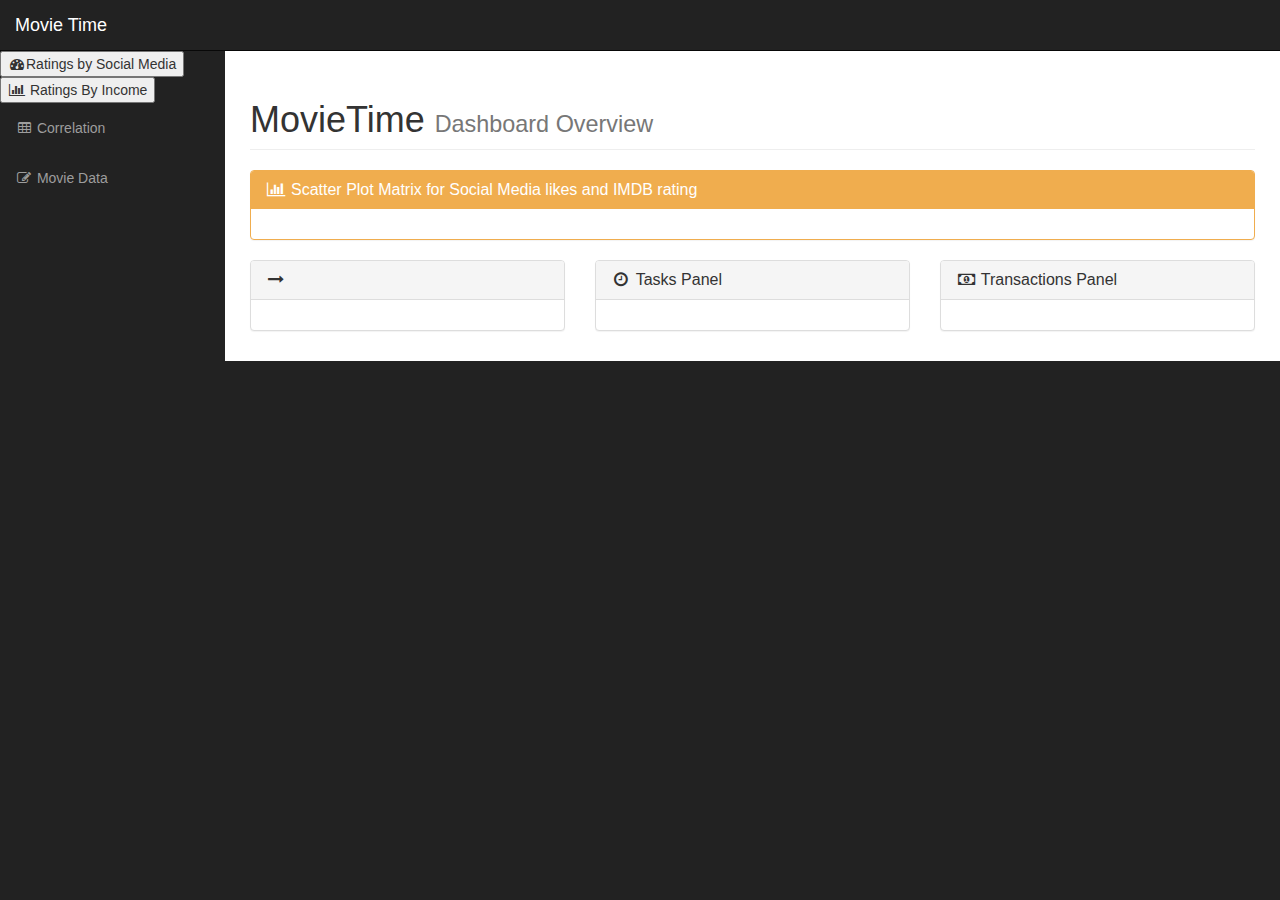
==== index.html @ 5a40b8ad "Add files via upload" ====
<!DOCTYPE html>
<html lang="en">

<head>

    <meta charset="utf-8">
    <meta http-equiv="X-UA-Compatible" content="IE=edge">
    <meta name="viewport" content="width=device-width, initial-scale=1">
    <meta name="description" content="">
    <meta name="author" content="">

    <title>MovieTime Visualization</title>

    <!-- Bootstrap Core CSS -->
    <link href="css/bootstrap.min.css" rel="stylesheet">

    <!-- Custom CSS -->
    <link href="css/sb-admin.css" rel="stylesheet">

    <!-- Morris Charts CSS -->
    <link href="css/scatterMatrix.css" rel="stylesheet">
    <link href="css/scatter.css" rel="stylesheet">
    <!-- Custom Fonts -->
    <link href="font-awesome/css/font-awesome.min.css" rel="stylesheet" type="text/css">

    <!-- HTML5 Shim and Respond.js IE8 support of HTML5 elements and media queries -->
    <!-- WARNING: Respond.js doesn't work if you view the page via file:// -->
    <!--[if lt IE 9]>
        <script src="https://oss.maxcdn.com/libs/html5shiv/3.7.0/html5shiv.js"></script>
        <script src="https://oss.maxcdn.com/libs/respond.js/1.4.2/respond.min.js"></script>
    <![endif]-->

</head>

<body>
<style>

.axis path,
.axis line {
    fill: none;
    stroke: #000;
    shape-rendering: crispEdges;
}

.dot {
    stroke: #000;
}

.tooltip {
    position: absolute;
    width: 200px;
    height: 28px;
    pointer-events: none;
}
</style>

    <div id="wrapper">

        <!-- Navigation -->
        <nav class="navbar navbar-inverse navbar-fixed-top" role="navigation">
            <!-- Brand and toggle get grouped for better mobile display -->
            <div class="navbar-header">
                <button type="button" class="navbar-toggle" data-toggle="collapse" data-target=".navbar-ex1-collapse">
                    <span class="sr-only">Toggle navigation</span>
                    <span class="icon-bar"></span>
                    <span class="icon-bar"></span>
                    <span class="icon-bar"></span>
                </button>
                <a class="navbar-brand" href="index.html">Movie Time</a>
            </div>

            <!-- Sidebar Menu Items - These collapse to the responsive navigation menu on small screens -->
            <div class="collapse navbar-collapse navbar-ex1-collapse">
                <ul class="nav navbar-nav side-nav">
                    <li class="active">
                       <button type="button" onclick="zoomableScatterPlotForRatingsBySocialMedia()"><i class="fa fa-fw fa-dashboard"></i>Ratings by Social Media</button>
                    </li>
                    <li>
                        <button type="button" onclick="zoomableScatterPlotForRatingsByIncome()"><i class="fa fa-fw fa-bar-chart-o"></i> Ratings By Income</button>
                    </li>
                    <li>
                        <a href="tables.html"><i class="fa fa-fw fa-table"></i> Correlation</a>
                    </li>
                    <li>
                        <a href="forms.html"><i class="fa fa-fw fa-edit"></i> Movie Data</a>
                    </li>

                </ul>
            </div>
            <!-- /.navbar-collapse -->
        </nav>

        <div id="page-wrapper">

            <div class="container-fluid">

                <!-- Page Heading -->
                <div class="row">
                    <div class="col-lg-12">
                        <h1 class="page-header">
                            MovieTime <small>Dashboard Overview</small>
                        </h1>
                        <!--<ol class="breadcrumb">-->
                            <!--<li class="active">-->
                                <!--<i class="fa fa-dashboard"></i> Dashboard-->
                            <!--</li>-->
                        <!--</ol>-->
                    </div>
                </div>
                <!-- /.row -->


                <!--<div class="row">-->
                    <!--<div class="col-lg-3 col-md-6">-->
                        <!--<div class="panel panel-primary">-->
                            <!--<div class="panel-heading">-->
                                <!--<div class="row">-->
                                    <!--<div class="col-xs-3">-->
                                        <!--<i class="fa fa-comments fa-5x"></i>-->
                                    <!--</div>-->
                                    <!--<div class="col-xs-9 text-right">-->
                                        <!--<div class="huge">5044</div>-->
                                        <!--<div>Movies</div>-->
                                    <!--</div>-->
                                <!--</div>-->
                            <!--</div>-->
                            <!--<a href="tables.html">-->
                                <!--<div class="panel-footer">-->
                                    <!--<span class="pull-left">View Details</span>-->
                                    <!--<span class="pull-right"><i class="fa fa-arrow-circle-right"></i></span>-->
                                    <!--<div class="clearfix"></div>-->
                                <!--</div>-->
                            <!--</a>-->
                        <!--</div>-->
                    <!--</div>-->
                    <!--<div class="col-lg-3 col-md-6">-->
                        <!--<div class="panel panel-green">-->
                            <!--<div class="panel-heading">-->
                                <!--<div class="row">-->
                                    <!--<div class="col-xs-3">-->
                                        <!--<i class="fa fa-tasks fa-5x"></i>-->
                                    <!--</div>-->
                                    <!--<div class="col-xs-9 text-right">-->
                                        <!--<div class="huge">12</div>-->
                                        <!--<div>New Tasks!</div>-->
                                    <!--</div>-->
                                <!--</div>-->
                            <!--</div>-->
                            <!--<a href="#">-->
                                <!--<div class="panel-footer">-->
                                    <!--<span class="pull-left">View Details</span>-->
                                    <!--<span class="pull-right"><i class="fa fa-arrow-circle-right"></i></span>-->
                                    <!--<div class="clearfix"></div>-->
                                <!--</div>-->
                            <!--</a>-->
                        <!--</div>-->
                    <!--</div>-->
                    <!--<div class="col-lg-3 col-md-6">-->
                        <!--<div class="panel panel-yellow">-->
                            <!--<div class="panel-heading">-->
                                <!--<div class="row">-->
                                    <!--<div class="col-xs-3">-->
                                        <!--<i class="fa fa-shopping-cart fa-5x"></i>-->
                                    <!--</div>-->
                                    <!--<div class="col-xs-9 text-right">-->
                                        <!--<div class="huge">124</div>-->
                                        <!--<div>New Orders!</div>-->
                                    <!--</div>-->
                                <!--</div>-->
                            <!--</div>-->
                            <!--<a href="#">-->
                                <!--<div class="panel-footer">-->
                                    <!--<span class="pull-left">View Details</span>-->
                                    <!--<span class="pull-right"><i class="fa fa-arrow-circle-right"></i></span>-->
                                    <!--<div class="clearfix"></div>-->
                                <!--</div>-->
                            <!--</a>-->
                        <!--</div>-->
                    <!--</div>-->
                    <!--<div class="col-lg-3 col-md-6">-->
                        <!--<div class="panel panel-red">-->
                            <!--<div class="panel-heading">-->
                                <!--<div class="row">-->
                                    <!--<div class="col-xs-3">-->
                                        <!--<i class="fa fa-support fa-5x"></i>-->
                                    <!--</div>-->
                                    <!--<div class="col-xs-9 text-right">-->
                                        <!--<div class="huge">13</div>-->
                                        <!--<div>Support Tickets!</div>-->
                                    <!--</div>-->
                                <!--</div>-->
                            <!--</div>-->
                            <!--<a href="#">-->
                                <!--<div class="panel-footer">-->
                                    <!--<span class="pull-left">View Details</span>-->
                                    <!--<span class="pull-right"><i class="fa fa-arrow-circle-right"></i></span>-->
                                    <!--<div class="clearfix"></div>-->
                                <!--</div>-->
                            <!--</a>-->
                        <!--</div>-->
                    <!--</div>-->
                <!--</div>-->
                <!-- /.row -->

                <div class="row">
                    <div class="col-lg-12">
                        <div class="panel panel-yellow">
                            <div class="panel-heading">
                                <h3 class="panel-title"><i class="fa fa-bar-chart-o fa-fw"></i> Scatter Plot Matrix for Social Media likes and IMDB rating</h3>
                            </div>
                            <div class="panel-body">
                                <div id="morris-area-chart"></div>
                            </div>
                        </div>
                    </div>
                </div>
                <!-- /.row -->

                <div class="row">
                    <div class="col-lg-4">
                        <div class="panel panel-default">
                            <div class="panel-heading">
                                <h3 class="panel-title"><i class="fa fa-long-arrow-right fa-fw"></i>  </h3>
                            </div>
                            <div class="panel-body">
                                <div id="morris-donut-chart"></div>

                            </div>
                        </div>
                    </div>
                    <div class="col-lg-4">
                        <div class="panel panel-default">
                            <div class="panel-heading">
                                <h3 class="panel-title"><i class="fa fa-clock-o fa-fw"></i> Tasks Panel</h3>
                            </div>
                            <div class="panel-body">
                                <div id="morris-bar-chart"></div>

                            </div>
                        </div>
                    </div>
                    <div class="col-lg-4">
                        <div class="panel panel-default">
                            <div class="panel-heading">
                                <h3 class="panel-title"><i class="fa fa-money fa-fw"></i> Transactions Panel</h3>
                            </div>
                            <div class="panel-body">

                            </div>
                        </div>
                    </div>
                </div>
                <!-- /.row -->

            </div>
            <!-- /.container-fluid -->

        </div>
        <!-- /#page-wrapper -->

    </div>
    <!-- /#wrapper -->

    <!-- jQuery -->
<script src="js/functions.js"></script>
    <script src="js/jquery.js"></script>
<script src="http://d3js.org/d3.v3.min.js"></script>
<script src="http://labratrevenge.com/d3-tip/javascripts/d3.tip.v0.6.3.js"></script>
    <!-- Bootstrap Core JavaScript -->
    <script src="js/bootstrap.min.js"></script>


    <!-- Morris Charts JavaScript -->


</body>

</html>
---- css/sb-admin.css ----
/*!
 * Start Bootstrap - SB Admin (http://startbootstrap.com/)
 * Copyright 2013-2016 Start Bootstrap
 * Licensed under MIT (https://github.com/BlackrockDigital/startbootstrap/blob/gh-pages/LICENSE)
 */

/* Global Styles */

body {
    margin-top: 100px;
    background-color: #222;
}

@media(min-width:768px) {
    body {
        margin-top: 50px;
    }
}

#wrapper {
    padding-left: 0;
}

#page-wrapper {
    width: 100%;
    padding: 0;
    background-color: #fff;
}

.huge {
    font-size: 50px;
    line-height: normal;
}

@media(min-width:768px) {
    #wrapper {
        padding-left: 225px;
    }

    #page-wrapper {
        padding: 10px;
    }
}

/* Top Navigation */

.top-nav {
    padding: 0 15px;
}

.top-nav>li {
    display: inline-block;
    float: left;
}

.top-nav>li>a {
    padding-top: 15px;
    padding-bottom: 15px;
    line-height: 20px;
    color: #999;
}

.top-nav>li>a:hover,
.top-nav>li>a:focus,
.top-nav>.open>a,
.top-nav>.open>a:hover,
.top-nav>.open>a:focus {
    color: #fff;
    background-color: #000;
}

.top-nav>.open>.dropdown-menu {
    float: left;
    position: absolute;
    margin-top: 0;
    border: 1px solid rgba(0,0,0,.15);
    border-top-left-radius: 0;
    border-top-right-radius: 0;
    background-color: #fff;
    -webkit-box-shadow: 0 6px 12px rgba(0,0,0,.175);
    box-shadow: 0 6px 12px rgba(0,0,0,.175);
}

.top-nav>.open>.dropdown-menu>li>a {
    white-space: normal;
}

ul.message-dropdown {
    padding: 0;
    max-height: 250px;
    overflow-x: hidden;
    overflow-y: auto;
}

li.message-preview {
    width: 275px;
    border-bottom: 1px solid rgba(0,0,0,.15);
}

li.message-preview>a {
    padding-top: 15px;
    padding-bottom: 15px;
}

li.message-footer {
    margin: 5px 0;
}

ul.alert-dropdown {
    width: 200px;
}

/* Side Navigation */

@media(min-width:768px) {
    .side-nav {
        position: fixed;
        top: 51px;
        left: 225px;
        width: 225px;
        margin-left: -225px;
        border: none;
        border-radius: 0;
        overflow-y: auto;
        background-color: #222;
        bottom: 0;
        overflow-x: hidden;
        padding-bottom: 40px;
    }

    .side-nav>li>a {
        width: 225px;
    }

    .side-nav li a:hover,
    .side-nav li a:focus {
        outline: none;
        background-color: #000 !important;
    }
}

.side-nav>li>ul {
    padding: 0;
}

.side-nav>li>ul>li>a {
    display: block;
    padding: 10px 15px 10px 38px;
    text-decoration: none;
    color: #999;
}

.side-nav>li>ul>li>a:hover {
    color: #fff;
}

/* Flot Chart Containers */

.flot-chart {
    display: block;
    height: 400px;
}

.flot-chart-content {
    width: 100%;
    height: 100%;
}

/* Custom Colored Panels */

.huge {
    font-size: 40px;
}

.panel-green {
    border-color: #5cb85c;
}

.panel-green > .panel-heading {
    border-color: #5cb85c;
    color: #fff;
    background-color: #5cb85c;
}

.panel-green > a {
    color: #5cb85c;
}

.panel-green > a:hover {
    color: #3d8b3d;
}

.panel-red {
    border-color: #d9534f;
}

.panel-red > .panel-heading {
    border-color: #d9534f;
    color: #fff;
    background-color: #d9534f;
}

.panel-red > a {
    color: #d9534f;
}

.panel-red > a:hover {
    color: #b52b27;
}

.panel-yellow {
    border-color: #f0ad4e;
}

.panel-yellow > .panel-heading {
    border-color: #f0ad4e;
    color: #fff;
    background-color: #f0ad4e;
}

.panel-yellow > a {
    color: #f0ad4e;
}

.panel-yellow > a:hover {
    color: #df8a13;
}
---- css/scatterMatrix.css ----
svg {
    font: 12px sans-serif;
    padding: 20px;
}

.axis,
.frame {
    shape-rendering: crispEdges;
}

.axis line {
    stroke: #ddd;
}

.axis path {
    display: none;
}

.cell text {
    font-weight: bold;
    text-transform: capitalize;
}

.frame {
    fill: none;
    stroke: #ddd;
}

circle {
    fill-opacity: .7;
}

circle.hidden {
    fill: #ccc !important;
}

.extent {
    fill: #ddd;
    fill-opacity: .4;
    stroke: #fff;
}
---- css/scatter.css ----
rect {
    fill: transparent;
    shape-rendering: crispEdges;
}

.axis path,
.axis line {
    fill: none;
    stroke: rgba(0, 0, 0, 0.1);
    shape-rendering: crispEdges;
}

.axisLine {
    fill: none;
    shape-rendering: crispEdges;
    stroke: rgba(0, 0, 0, 0.5);
    stroke-width: 2px;
}

.dot {
    fill-opacity: .5;
}

.d3-tip {
    line-height: 1;
    font-weight: bold;
    padding: 12px;
    background: rgba(0, 0, 0, 0.8);
    color: #fff;
    border-radius: 2px;
}

/* Creates a small triangle extender for the tooltip */
.d3-tip:after {
    box-sizing: border-box;
    display: inline;
    font-size: 10px;
    width: 100%;
    line-height: 1;
    color: rgba(0, 0, 0, 0.8);
    content: "\25BC";
    position: absolute;
    text-align: center;
}

/* Style northward tooltips differently */
.d3-tip.n:after {
    margin: -1px 0 0 0;
    top: 100%;
    left: 0;
}
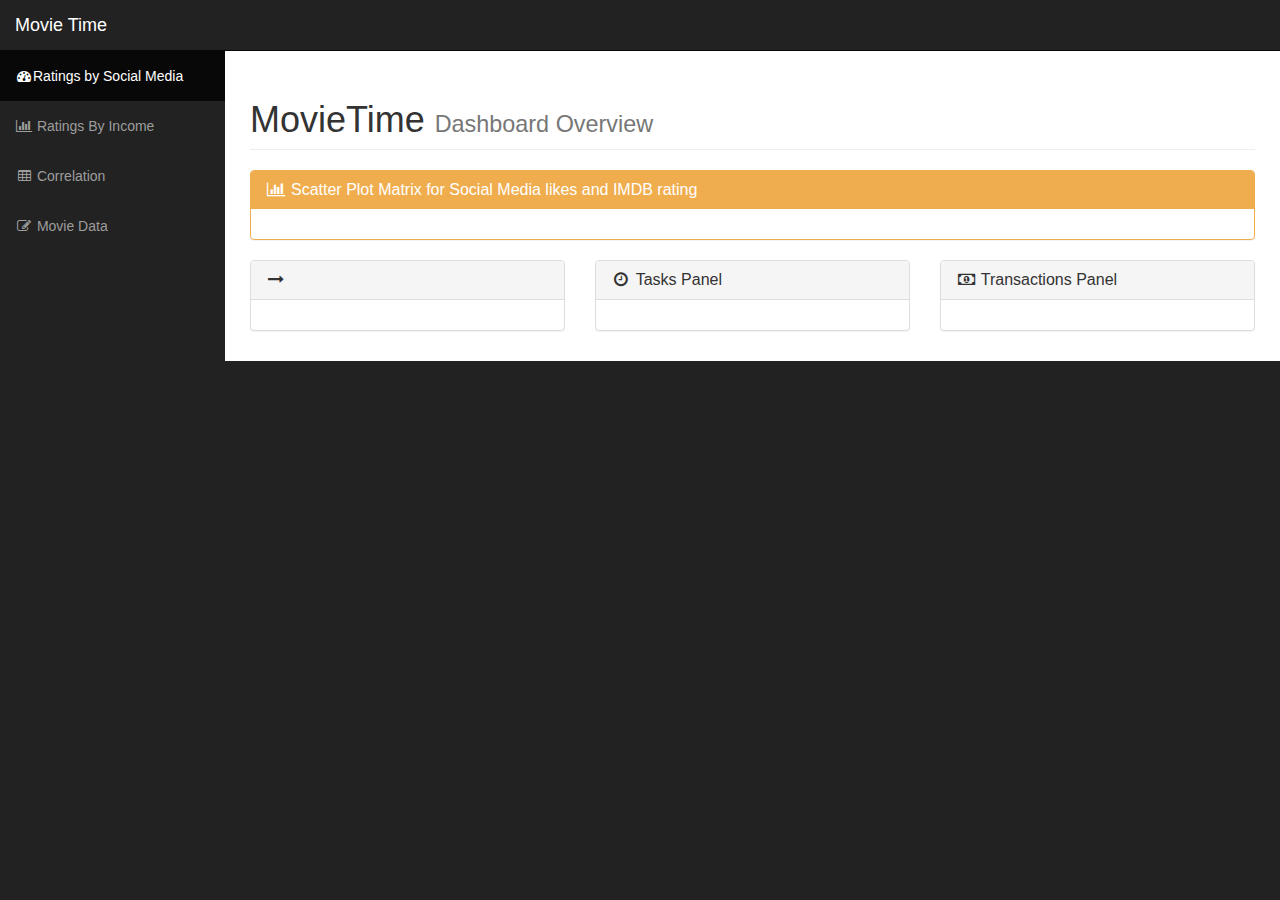
==== commit 515cc420: "Add files via upload" ====
--- a/index.html
+++ b/index.html
@@ -32,27 +32,27 @@
 
 </head>
 
-<body>
-<style>
-
-.axis path,
-.axis line {
-    fill: none;
-    stroke: #000;
-    shape-rendering: crispEdges;
-}
-
-.dot {
-    stroke: #000;
-}
-
-.tooltip {
-    position: absolute;
-    width: 200px;
-    height: 28px;
-    pointer-events: none;
-}
-</style>
+<body onload="zoomableScatterPlotForRatingsBySocialMedia()">
+<!--<style>-->
+
+<!--.axis path,-->
+<!--.axis line {-->
+    <!--fill: none;-->
+    <!--stroke: #000;-->
+    <!--shape-rendering: crispEdges;-->
+<!--}-->
+
+<!--.dot {-->
+    <!--stroke: #000;-->
+<!--}-->
+
+<!--.tooltip {-->
+    <!--position: absolute;-->
+    <!--width: 200px;-->
+    <!--height: 28px;-->
+    <!--pointer-events: none;-->
+<!--}-->
+<!--</style>-->
 
     <div id="wrapper">
 
@@ -73,10 +73,10 @@
             <div class="collapse navbar-collapse navbar-ex1-collapse">
                 <ul class="nav navbar-nav side-nav">
                     <li class="active">
-                       <button type="button" onclick="zoomableScatterPlotForRatingsBySocialMedia()"><i class="fa fa-fw fa-dashboard"></i>Ratings by Social Media</button>
+                       <a href="index.html" ><i class="fa fa-fw fa-dashboard"></i>Ratings by Social Media</a>
                     </li>
                     <li>
-                        <button type="button" onclick="zoomableScatterPlotForRatingsByIncome()"><i class="fa fa-fw fa-bar-chart-o"></i> Ratings By Income</button>
+                        <a href="charts.html"><i class="fa fa-fw fa-bar-chart-o"></i> Ratings By Income</a>
                     </li>
                     <li>
                         <a href="tables.html"><i class="fa fa-fw fa-table"></i> Correlation</a>
@@ -264,8 +264,8 @@
     <!-- jQuery -->
 <script src="js/functions.js"></script>
     <script src="js/jquery.js"></script>
-<script src="http://d3js.org/d3.v3.min.js"></script>
-<script src="http://labratrevenge.com/d3-tip/javascripts/d3.tip.v0.6.3.js"></script>
+<script src="js/d3.v3.min.js"></script>
+<script src="js/d3.tip.v0.6.3.js"></script>
     <!-- Bootstrap Core JavaScript -->
     <script src="js/bootstrap.min.js"></script>
 
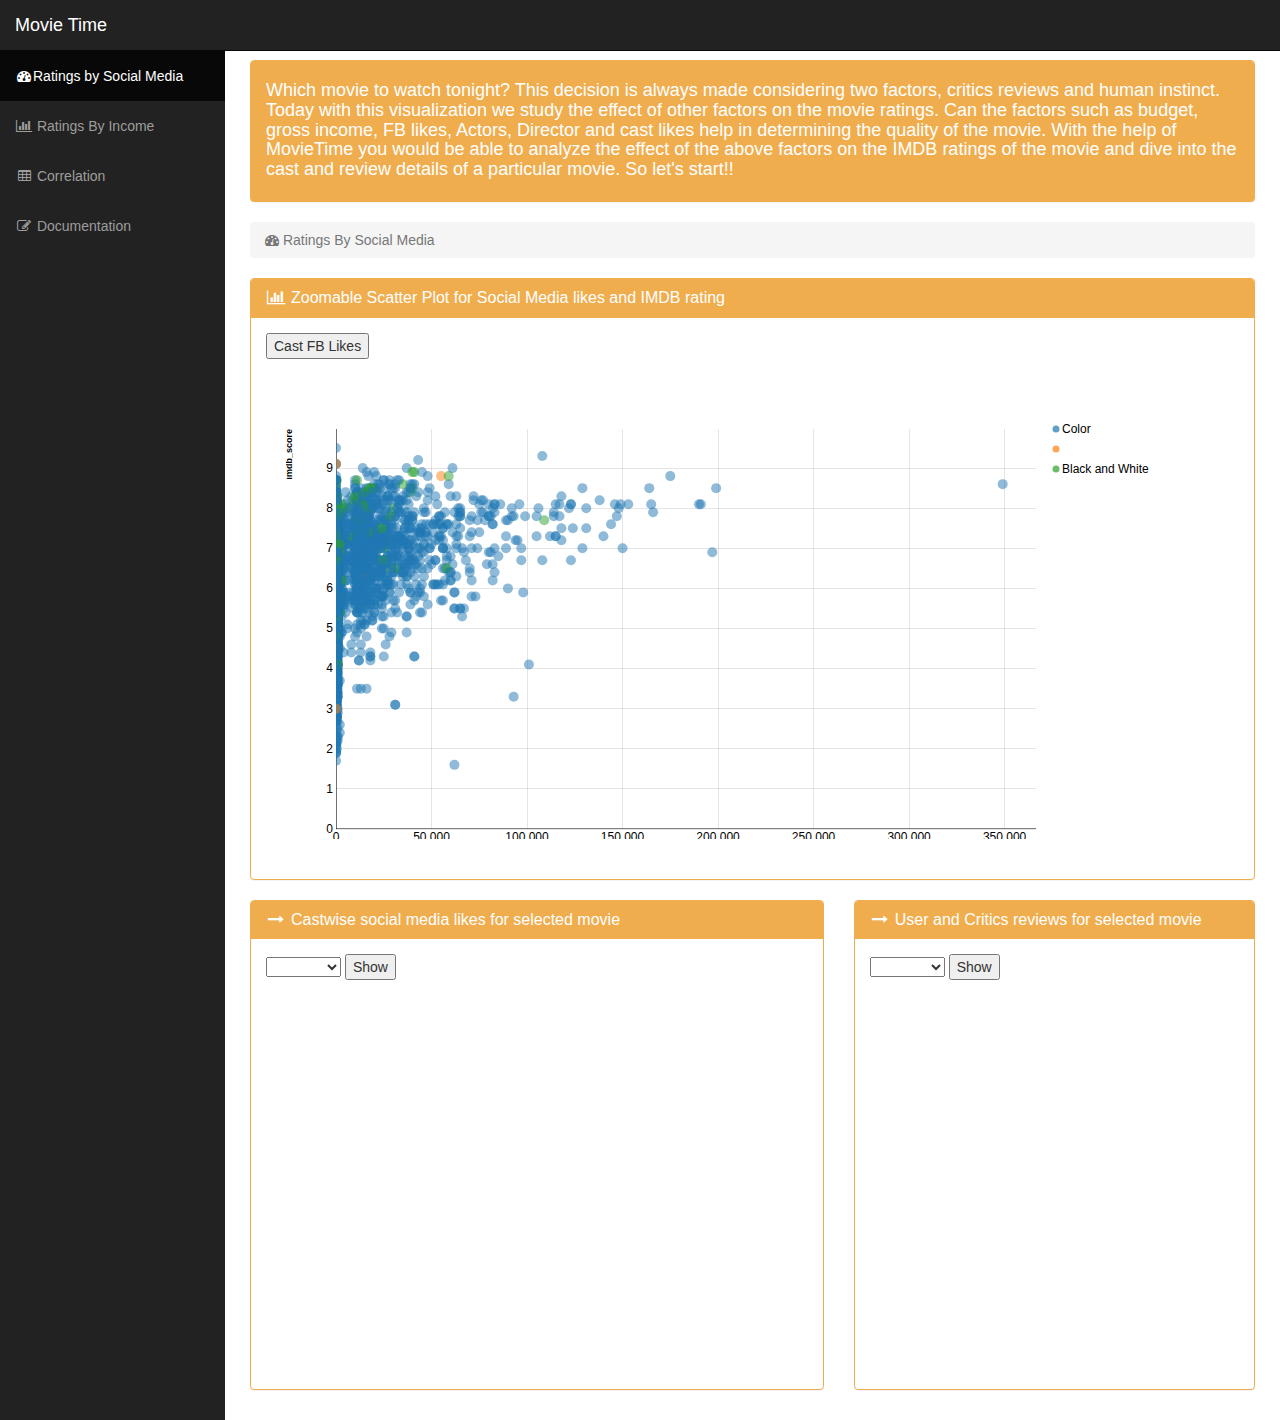
==== commit f4784ebd: "Add files via upload" ====
--- a/index.html
+++ b/index.html
@@ -32,7 +32,7 @@
 
 </head>
 
-<body onload="zoomableScatterPlotForRatingsBySocialMedia()">
+<body onload="zoomableScatterPlotForRatingsBySocialMedia();countyDropdownload(); selectedMovieReviewsDonut('Avatar');selectedMovieSocialMediaLikesDonut('Avatar');">
 <!--<style>-->
 
 <!--.axis path,-->
@@ -82,7 +82,7 @@
                         <a href="tables.html"><i class="fa fa-fw fa-table"></i> Correlation</a>
                     </li>
                     <li>
-                        <a href="forms.html"><i class="fa fa-fw fa-edit"></i> Movie Data</a>
+                        <a href="forms.html"><i class="fa fa-fw fa-edit"></i> Documentation</a>
                     </li>
 
                 </ul>
@@ -97,14 +97,20 @@
                 <!-- Page Heading -->
                 <div class="row">
                     <div class="col-lg-12">
-                        <h1 class="page-header">
-                            MovieTime <small>Dashboard Overview</small>
-                        </h1>
-                        <!--<ol class="breadcrumb">-->
-                            <!--<li class="active">-->
-                                <!--<i class="fa fa-dashboard"></i> Dashboard-->
-                            <!--</li>-->
-                        <!--</ol>-->
+                        <div class="panel panel-yellow">
+                            <div class="panel-heading">
+                        <h4>Which movie to watch tonight? This decision is always made considering two factors, critics reviews and human instinct. Today with this
+                            visualization we study the effect of other factors on the movie ratings. Can the factors such as budget, gross income, FB likes, Actors, Director and cast likes
+                            help in determining the quality of the movie. With the help of MovieTime you would be able to analyze the effect of the above factors on the IMDB ratings of the movie and dive
+                            into the cast and review details of a particular movie. So let's start!!
+                        </h4>
+                            </div>
+                        </div>
+                        <ol class="breadcrumb">
+                            <li class="active">
+                                <i class="fa fa-dashboard"></i> Ratings By Social Media
+                            </li>
+                        </ol>
                     </div>
                 </div>
                 <!-- /.row -->
@@ -206,9 +212,10 @@
                     <div class="col-lg-12">
                         <div class="panel panel-yellow">
                             <div class="panel-heading">
-                                <h3 class="panel-title"><i class="fa fa-bar-chart-o fa-fw"></i> Scatter Plot Matrix for Social Media likes and IMDB rating</h3>
+                                <h3 class="panel-title"><i class="fa fa-bar-chart-o fa-fw"></i> Zoomable Scatter Plot for Social Media likes and IMDB rating</h3>
                             </div>
                             <div class="panel-body">
+                                <div><input type="button" name="xAxis" value="Cast FB Likes"></div>
                                 <div id="morris-area-chart"></div>
                             </div>
                         </div>
@@ -217,39 +224,33 @@
                 <!-- /.row -->
 
                 <div class="row">
-                    <div class="col-lg-4">
-                        <div class="panel panel-default">
-                            <div class="panel-heading">
-                                <h3 class="panel-title"><i class="fa fa-long-arrow-right fa-fw"></i>  </h3>
-                            </div>
-                            <div class="panel-body">
+                    <div class="col-lg-7">
+                        <div class="panel panel-yellow">
+                            <div class="panel-heading">
+                                <h3 class="panel-title"><i class="fa fa-long-arrow-right fa-fw"></i> Castwise social media likes for selected movie </h3>
+                            </div>
+                            <div class="panel-body" style="height: 450px;">
+                                <div><select id="movieSelectionWidget" class=dropdown" style="width: 75px" ></select>
+                                    <input type="button" name="xAxis1" value="Show" onclick= "onDropdownSelect()"></div>
                                 <div id="morris-donut-chart"></div>
-
-                            </div>
-                        </div>
-                    </div>
-                    <div class="col-lg-4">
-                        <div class="panel panel-default">
-                            <div class="panel-heading">
-                                <h3 class="panel-title"><i class="fa fa-clock-o fa-fw"></i> Tasks Panel</h3>
-                            </div>
-                            <div class="panel-body">
-                                <div id="morris-bar-chart"></div>
-
-                            </div>
-                        </div>
-                    </div>
-                    <div class="col-lg-4">
-                        <div class="panel panel-default">
-                            <div class="panel-heading">
-                                <h3 class="panel-title"><i class="fa fa-money fa-fw"></i> Transactions Panel</h3>
-                            </div>
-                            <div class="panel-body">
+                            </div>
+                        </div>
+                    </div>
+                    <div class="col-lg-5">
+                        <div class="panel panel-yellow">
+                            <div class="panel-heading">
+                                <h3 class="panel-title"><i class="fa fa-long-arrow-right fa-fw"></i> User and Critics reviews for selected movie</h3>
+                            </div>
+                            <div class="panel-body" style="height: 450px;">
+                                <div><select id="movieSelectionWidget1" class=dropdown" style="width: 75px"></select>
+                                    <input type="button" name="xAxis2" value="Show" onclick= "onDropdownSelect1()"></div>
+                                <div id="morris-donut-chart1"></div>
 
                             </div>
                         </div>
                     </div>
                 </div>
+
                 <!-- /.row -->
 
             </div>
--- a/css/sb-admin.css
+++ b/css/sb-admin.css
@@ -158,7 +158,7 @@
 
 .flot-chart {
     display: block;
-    height: 400px;
+    height: 800px;
 }
 
 .flot-chart-content {
